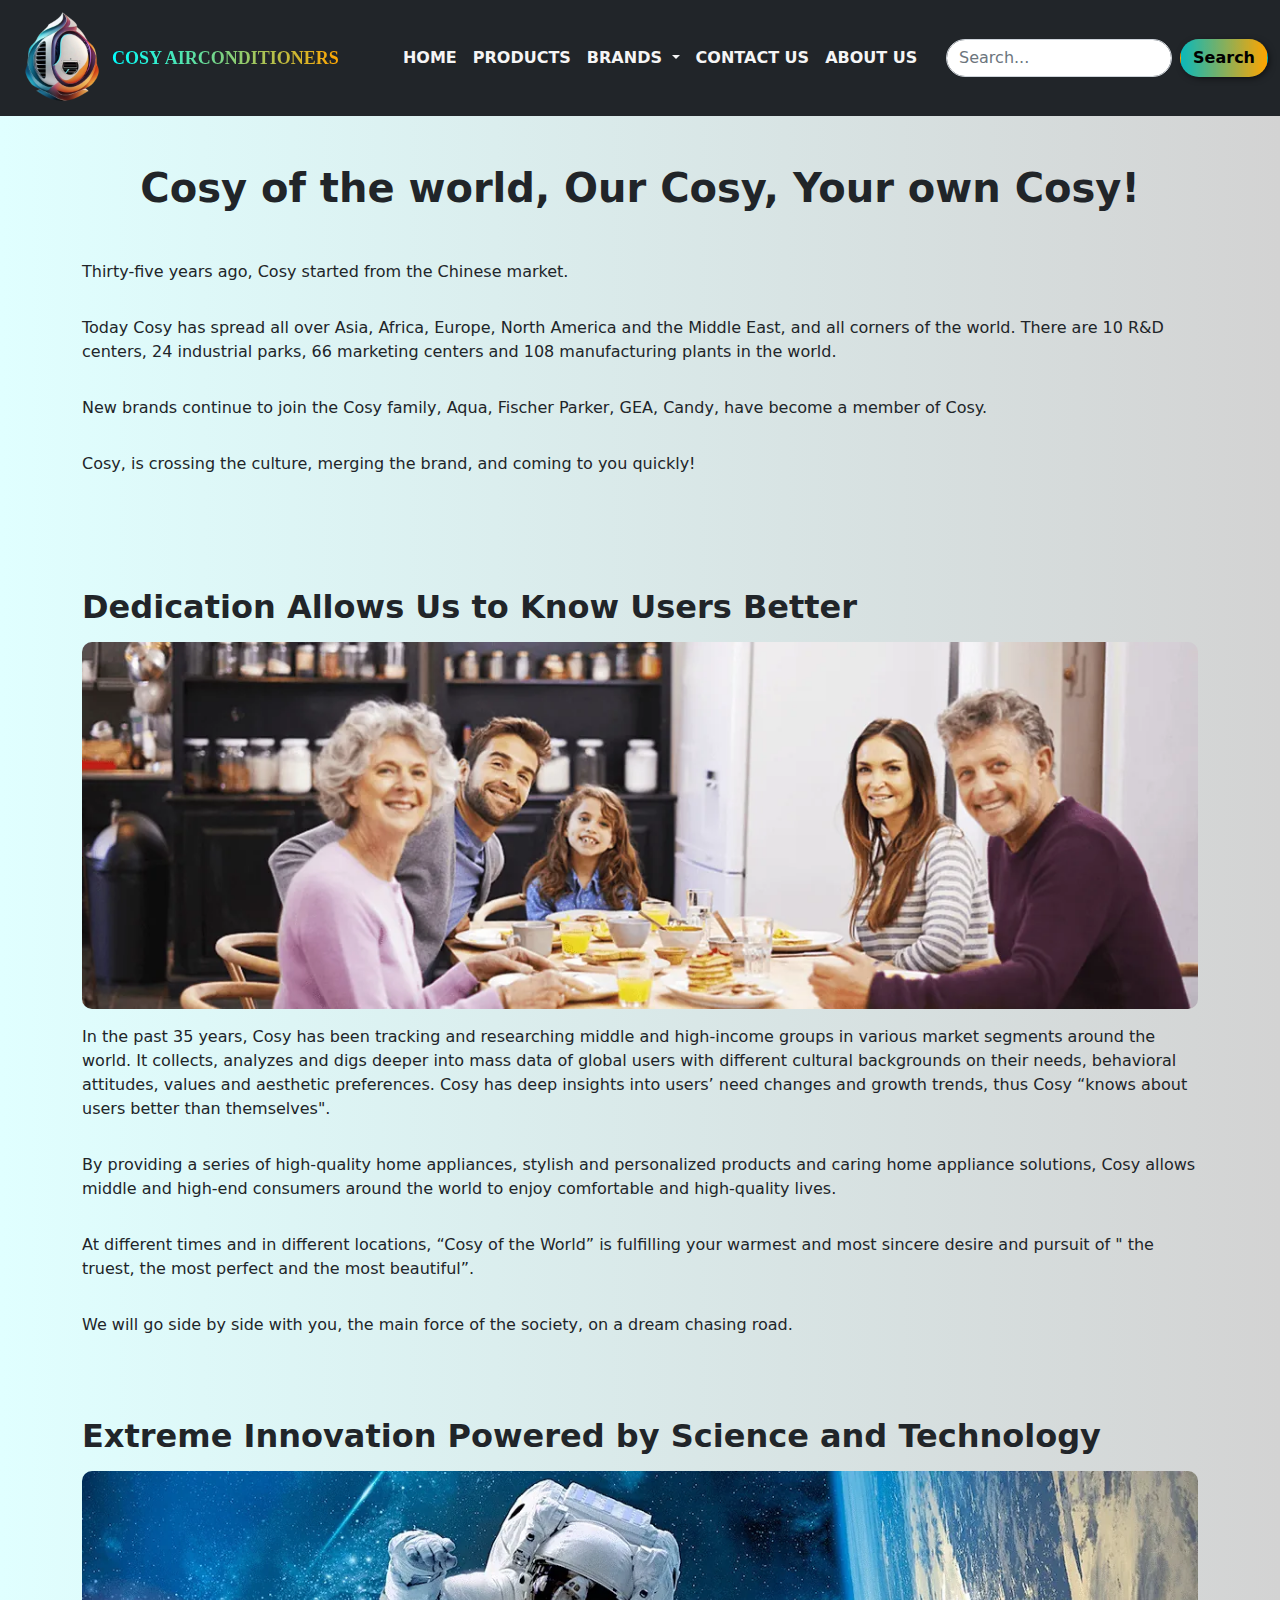
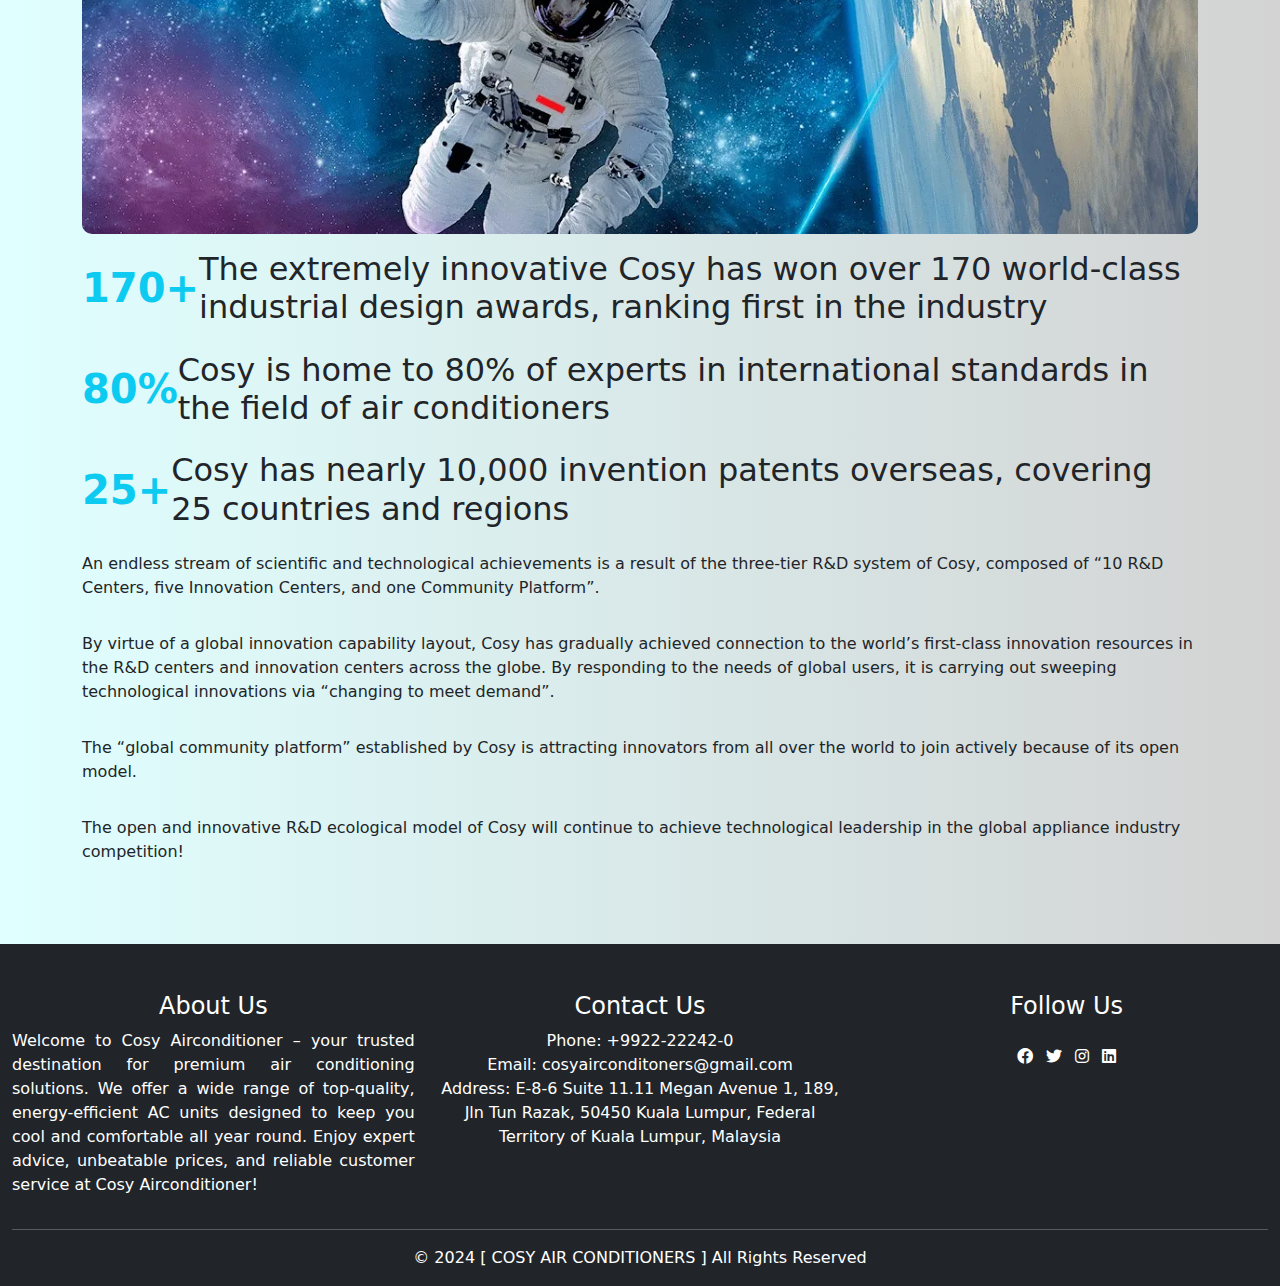
==== about.html @ b20bf0d7 "data added" ====
<!DOCTYPE html>
<html lang="en">
<head>
    <meta charset="UTF-8">
    <meta name="viewport" content="width=device-width, initial-scale=1.0">
    <link rel="shortcut icon" href="images/logo.png" type="image/x-icon">
    <link rel="stylesheet" href="style.css">
      <!-- Font Awesome -->
      <link href= 
      "https://cdnjs.cloudflare.com/ajax/libs/font-awesome/6.0.0-beta3/css/all.min.css"rel="stylesheet"> 
    <link rel="stylesheet" href="css/bootstrap.css">
    <title>ABOUT US</title>
</head>
<body>
   <!-- go to top button -->
   <button type="button" class="rounded-pill" onclick="topFunction()" id="top_btn">Top</button>
   <!-- javascript code -->
    <script>
     var go_top = document.getElementById("top_btn");
     window.onscroll = function() {scrollFunction()};
     function scrollFunction(){
       if(document.body.scrollTop > 20 || document.documentElement.scrollTop > 20 ){
         go_top.style.display = "block";
       }else{
         go_top.style.display = "none";
       }
     }
     function topFunction(){
       document.body.scrollTop = 0;
       document.documentElement.scrollTop = 0;
     }
    </script>
   <!-- javascript code -->
   <!-- go to top button -->
    <!-- navbar start -->
    <nav class="navbar navbar-expand-lg navbar-light bg-dark">
        <div class="container-fluid">
          <img id="logo" src="images/logo.png" alt="logo" width="100px">
          <button class="navbar-toggler" type="button" data-bs-toggle="collapse" data-bs-target="#navbarSupportedContent" aria-controls="navbarSupportedContent" aria-expanded="false" aria-label="Toggle navigation">
            <span class="navbar-toggler-icon"></span>
          </button>
          <span id="second">COSY AIRCONDITIONERS</span>
          <div class="collapse navbar-collapse" id="navbarSupportedContent">
            <ul class="navbar-nav me-auto mb-2 mb-lg-0 ms-5">
              <li class="nav-item">
                <a class="nav-link active fw-bolder ms-2" id="white" aria-current="page" href="index.html">HOME</a>
              </li>
              <li class="nav-item">
                <a class="nav-link fw-bolder" id="white" href="products.html">PRODUCTS</a>
              </li>
              <li class="nav-item dropdown">
                <a id="white" class="nav-link dropdown-toggle fw-bolder" href="#" id="navbarDropdown" role="button" data-bs-toggle="dropdown" aria-expanded="false">
                  BRANDS
                </a>
                <ul class="dropdown-menu bg-dark round-2" aria-labelledby="navbarDropdown" id="productlisting">
                </ul>
              </li>
              <li class="nav-item">
                <a id="white" class="nav-link fw-bolder" href="contactus.html"  aria-disabled="false">CONTACT US</a>
              </li>
              <li class="nav-item">
                <a id="white" class="nav-link fw-bolder" href="about.html"  aria-disabled="false">ABOUT US</a>
              </li>
            </ul>
            <form class="d-flex">
              <input class="form-control me-2 rounded-pill" type="search" onclick="nonborder()" placeholder="Search..." aria-label="Search" id="search_input">
              <button id="btnsearch" class="btn fw-bolder" type="submit">Search</button>
            </form>
          </div>
        </div>
      </nav>
    <!-- navbar end -->
<!-- about start -->
<!-- 
<div  class="text-center fw-bolder mb-5 mt-5" style="letter-spacing: 20px; text-shadow: 2px 10px 5px rgba(128, 128, 128, 0.701);"><h1><strong>ABOUT US</strong></h1></div> -->

<!-- first heading -->

<strong><h1 class="text-center mt-5">Cosy of the world, Our Cosy, Your own Cosy!</strong></h1>
<div class="container mt-5">
  <div class="row">
    <div class="col-12 text-justify mb-3">
      <p>Thirty-five years ago, Cosy started from the Chinese market.</p>
    </div>
    <div class="col-12 text-justify mb-3">
      <p>Today Cosy has spread all over Asia, Africa, Europe, North America and the Middle East, and all corners of the world. There are 10 R&D centers, 24 industrial parks, 66 marketing centers and 108 manufacturing plants in the world.</p>
    </div>
    <div class="col-12 text-justify mb-3">
      <p>New brands continue to join the Cosy family, Aqua, Fischer Parker, GEA, Candy, have become a member of Cosy.</p>
    </div>
    <div class="col-12 text-justify">
      <p>Cosy, is crossing the culture, merging the brand, and coming to you quickly!</p>
    </div>
  </div>
</div>

<!-- second heading -->

<div class="container mt-5">
  <div class="row">
    <div class="col-12 mt-5 mb-2">
      <h2><strong>Dedication Allows Us to Know Users Better</strong></h2>
    </div>
    <div class="col-12 mb-3">
      <img src="images/userimage.jpg" alt="aboutimage" class="img-fluid" style="border-radius: 10px;">
    </div>
    <div class="col-12 text-justify mb-3">
      <p>In the past 35 years, Cosy has been tracking and researching middle and high-income groups in various market segments around the world. It collects, analyzes and digs deeper into mass data of global users with different cultural backgrounds on their needs, behavioral attitudes, values and aesthetic preferences. Cosy has deep insights into users’ need changes and growth trends, thus Cosy “knows about users better than themselves".</p>
    </div>
    <div class="col-12 text-justify mb-3">
      <p>By providing a series of high-quality home appliances, stylish and personalized products and caring home appliance solutions, Cosy allows middle and high-end consumers around the world to enjoy comfortable and high-quality lives.</p>
    </div>
    <div class="col-12 text-justify mb-3">
      <p>At different times and in different locations, “Cosy of the World” is fulfilling your warmest and most sincere desire and pursuit of " the truest, the most perfect and the most beautiful”.</p>
    </div>
    <div class="col-12 text-justify">
      <p>We will go side by side with you, the main force of the society, on a dream chasing road.</p>
    </div>
  </div>
</div>

<!-- third heading -->

<div class="container mt-3">
  <div class="row">
    <div class="col-12 mt-5 mb-2">
      <h2><strong>Extreme Innovation Powered by Science and Technology</strong></h2>
    </div>
    <div class="col-12 mb-3">
      <img src="images/spaceimage.jpg" alt="aboutimage" class="img-fluid" style="border-radius: 10px;">
    </div>
    <div class="col-12 text-justify mb-3 d-flex" style="align-items: center;">
      <h1><strong class="text-info" style="font-size:40px;">170+</strong></h1>
      <h2>The extremely innovative Cosy has won over 170 world-class industrial design awards, ranking first in the industry</h2>
    </div>
    <div class="col-12 text-justify mb-3 d-flex" style="align-items: center;">
      <h1><strong class="text-info" style="font-size:40px;">80%</strong></h1>
      <h2>Cosy is home to 80% of experts in international standards in the field of air conditioners</h2>
    </div>
    <div class="col-12 text-justify mb-3 d-flex" style="align-items: center;">
      <h1><strong class="text-info" style="font-size:40px;">25+</strong></h1>
      <h2>Cosy has nearly 10,000 invention patents overseas, covering 25 countries and regions</h2>
    </div>
    <div class="col-12 text-justify mb-3">
      <p>An endless stream of scientific and technological achievements is a result of the three-tier R&D system of Cosy, composed of “10 R&D Centers, five Innovation Centers, and one Community Platform”.</p>
    </div>
    <div class="col-12 text-justify mb-3">
      <p>By virtue of a global innovation capability layout, Cosy has gradually achieved connection to the world’s first-class innovation resources in the R&D centers and innovation centers across the globe. By responding to the needs of global users, it is carrying out sweeping technological innovations via “changing to meet demand”.</p>
    </div>
    <div class="col-12 text-justify mb-3">
      <p>The “global community platform” established by Cosy is attracting innovators from all over the world to join actively because of its open model.</p>
    </div>
    <div class="col-12 text-justify mb-3">
      <p>The open and innovative R&D ecological model of Cosy will continue to achieve technological leadership in the global appliance industry competition!</p>
    </div>
  </div>
</div>

<!-- about end -->

    <!-- footer start -->
<footer class="footer mt-5 bg-dark" style="color: white;">
    <div class="container-fluid"> 
     <div class="row pt-5"> 
        <div class="col-sm-12 col-md-4 col-lg-4 col-xl-4"> 
            <h4 class="text-center">About Us</h4> 
            <p style="text-align: justify;">Welcome to Cosy Airconditioner – your trusted destination for premium air conditioning solutions.
             We offer a wide range of top-quality,
             energy-efficient AC units designed to keep you cool and comfortable all year round.
             Enjoy expert advice, unbeatable prices, and reliable customer service at Cosy Airconditioner!
            </p> 
        </div> 
        <div class="col-sm-12 col-md-4 col-lg-4 col-xl-4"> 
            <h4 class="text-center">Contact Us</h4> 
            <ul class="list-unstyled text-center">
              <li>Phone: +9922-22242-0</li>
                <li>Email: cosyairconditoners@gmail.com</li> 
                <li>Address: E-8-6 Suite 11.11 Megan Avenue 1, 189, Jln Tun Razak, 50450 Kuala Lumpur, Federal Territory of Kuala Lumpur, Malaysia</li> 
            </ul> 
        </div> 
        <div class="col-sm-12 col-md-4 col-lg-4 col-xl-4"> 
            <h4 class="text-center">Follow Us</h4> 
            <li class="list-inline-item justify-content-center d-flex pt-3">
            <ul class="list-inline footer-links">
              <li class="list-inline-item">
                <a href="https://www.facebook.com/login/">
                      <i id="socialicon" class="fab fa-facebook "></i> 
                </a> 
                   </li> 
                 <li class="list-inline-item"> 
                   <a href="https://twitter.com/i/flow/login">
                         <i id="socialicon" class="fab fa-twitter "></i> 
                   </a> 
                 </li> 
                 <li class="list-inline-item"> 
                   <a href="https://www.instagram.com/accounts/login/?hl=en"> 
                         <i id="socialicon" class="fab fa-instagram "></i> 
                   </a> 
                 </li> 
                 <li class="list-inline-item"> 
                   <a href="https://www.linkedin.com/login"> 
                         <i id="socialicon" class="fab fa-linkedin "></i>
                     </a> 
                   </li> 
               </ul> 
           </div> 
       </div> 
       <hr> 
       <div class="row"> 
           <div class="col-sm-12 col-md-12 col-lg-12 text-center"> 
               <p>&copy; 2024 [ COSY AIR CONDITIONERS ] All Rights Reserved</p> 
           </div> 
           
       </div> 
   </div> 
  </footer>  
           <!-- footer end -->

    <script src="js/bootstrap.js"></script>
    <script>
      var product =[
[1,'The Hallmark of Elegance & Functionality','images/greeac1.jpg','Built-in WIFI Smartphone interface Quiet down to 19 dB(A) Multiple fan speeds Precise airflow control Swing louver control I-Feel function Remote & wired controller options',120000,'Gree'],
[2,'vireo r32 wall mount 2.5 Ton AC','images/greeac2.jpg','Auto Clean Dehumidification I-Feel functionality Self-diagnosis Multiple fan speeds Automatic voltage adaptation Low voltage start-up Swing louver control',150000,'Gree'],
[3,'The Future Of Environmental Efficiency','images/greeac3.jpg','4-Way discharge air Multiple fan speeds Swing louver control Automatic voltage adaption',310000,'Gree'],
[4,'Inverter Series HSU-19VRA22','images/haierac1.jpg','UVC Sterilization WiFi Control WiFi Control Smart Clean Smart Clean',130000,'Haier'],
[5,'UV PLUS T2 INVERTER','images/haierac3.jpg','Power Input (W)510 -3500 Running Current (A)2.4 -15.5 Refrigerant R32 Air Circulation (m3/h)1510',250000,'Haier'],
[6,'Air Conditioner HSU-19VQC22','images/haierac2.png','UVC Sterilization WiFi Control WiFi Control Smart Clean Smart Clean',250000,'Haier'],
[7,'Excel 1.5 Ton Silver Inverter Split AC','images/dawlanceac1.webp','Inverter Mono Split Cooling Capacity(Btu/h) 18000 BTU/h Function Reversible',170000,'Dawlance'],
[8,'Enercon X 1 Ton Inverter Split AC','images/dawlanceac2.webp','AC Inverter Mono Split Cooling Capacity (Btu/h) 12500 BTU/h Function Reversible Self Cleaning Yes',142000,'Dawlance'],
[9,'Gallant 2 Ton Inverter Floor Standing AC','images/dawlanceac3.png','Gold Fin Yes Self Cleaning Yes',373000,'Dawlance'],
[10,'PEL InverterOn Jumbo Black','images/pelac1.webp','(H&C) Air Conditioner (1 Ton & 2 Ton Wifi Available',146000,'Pel'],
[11,'PEL InverterOn Turbo DC T3','images/pelac3.webp','12K Turbo DC Ultimate T3 Range Capacity Cooling 1004(100~1182)W Range Current Cooling 4.5(1.1~5.4) ARated Current 9.0 ARange Capacity Heating 925(240~1083) W',139000,'Pel'],
[12,'PEL Regal Air Conditioner','images/pelac2.webp','Regal (Heat & Cool) 2.0 Ton Rated Capacity Cooling 7100 Rated Running Current Cooling 14.5 W Maximum Current 19 A Rated Power Cooling 2500 W Maximum Power 4000 W',28400,'Pel'],
[13,'2 Ton Ultron SUPER eComfort Mirror Black DC Inverter','images/orientac3.webp','T3 tropicalized inverter Japanese PCB Kit Auto Pilot Optimized compressor drive Low voltage operation 70V',255000,'Orient'],
[14,'1 Ton Ultron MEGA eComfort DC Inverter','images/oreintac1.webp','T3 tropicalized inverter Japanese PCB Kit Auto Pilot Optimized compressor drive Low voltage operation 70V 100% pure copper',133000,'Orient'],
[15,'4 Ton ULTIMATE Silk White H/C','images/orientstandac.webp','on-inverter technology Energy efficient technology R410 Eco friendly refrigerant Heat & Cool 4D air flow',410000,'Orient']
]



var brands =[];
for (var iterator of product){
  if(brands.includes(iterator[5])){
  }else{
      brands.push(iterator[5])
  }
}


var listing = "";
for (var list of brands) {
  listing +=`
               <li><a id="color" class="dropdown-item" href="category.html?category=${list}">${list}</a></li>   
      `
}
document.getElementById("productlisting").innerHTML = listing
    </script>
</body>
</html>
---- style.css ----
body{
    background: linear-gradient(to left, lightgray,lightcyan);
  }
 #white{
    color: whitesmoke;
    /* transition: transform 1s; */
 }
 @keyframes custom{
  0%,100%{transform: rotateY(15deg);}
  50%{ transform: rotateX(15deg);}
 }
 #white:hover{
  animation: custom 1s ease-in-out;
  cursor: pointer;
    /* transform: scale(1.2); */
 }
 #color{
    color: whitesmoke;
    transition: transform 1s;
 }
#color:hover{
  cursor: pointer;
    transform: scale(1.1);
    color: black !important;
}
#logo{
  animation: logo 1.5s ease-in-out infinite;
}
@keyframes logo{
  0%,100%{transform: rotateY(15deg);}
  50%{ transform: rotateX(15deg);}
 }
#second{
  font-family: 'Times New Roman', Times, serif ;
  background:linear-gradient(to left, orange, aqua);
  color: transparent;
  background-clip:text;
  font-weight: bolder;
  font-size: large;
}
#btnsearch{
  border-radius: 60px;
  color: black;
  background-size: 200% 100%;
  background: linear-gradient(to left, orange,rgba(0, 255, 255, 0.678));
  transition: transform 1s;
  box-shadow: 2px 2px 8px -3px black;
}
#btnsearch:hover{
  transform: scale(0.9);
}
#top_btn {
  display: none;
  position: fixed;
  bottom: 20px;
  right: 30px;
  z-index: 99;
  font-size: 18px;
  border: none;
  outline: none;
  background-color: black;
  color: white;
  cursor: pointer;
  padding: 15px;
  transition: transform 1s;
  /* border-radius: 4px; */
}
#top_btn:hover {
  transform: scale(1.3);
  background:linear-gradient( to right, gray,rgba(0, 255, 255, 0.678));
  color:#000;;
}
.card:hover{
  animation: cards 2.5s ease-in-out infinite ;
  border-radius: 5px;;
  box-shadow:3px 3px 4px 3px  rgb(152, 174, 179) !important;   
}
@keyframes cards{
  0%,100% {
    transform: rotateY(10deg);
  }50%{ transform: rotateX(10deg);}
}
#bookbtn{
  animation: book 2.5s ease-in-out infinite ;
}
@keyframes book{
  0%,100%{transform: rotateZ(1deg);}
  50%{transform: rotateX(4deg);}
}
.control{
  display: block;
  width: 100%;
  padding: 0.375rem 0.75rem;
  font-size: 1rem;
  font-weight: 400;
  line-height: 1.5;
  color: #212529;
  background-color: #fff;
  background-clip: padding-box;
  border: 1px solid #00000038;
  -webkit-appearance: none;
  -moz-appearance: none;
  appearance: none;
  border-radius: 0.25rem;
  transition: border-color 0.15s ease-in-out, box-shadow 0.15s ease-in-out;
}
#formbtn{
  box-shadow: 1px 1px 2px 1px rgb(131, 128, 128);
transition: transform 1s;
}
#formbtn:hover{
  box-shadow: 1px 1px 2px 1px rgb(136, 125, 125) inset;
transform: scale(0.9);
}
#fbtndiv{
  justify-content: flex-end;
  display: flex;
}
.footer{
  left: 0;
  bottom: 0;
  text-align: justify;
}
.footer-content h2{ 
   color: #fff; 
}
.footer-content h5, 
.footer-content p, 
.footer-links a { 
color: #fff; 
}
#socialicon{ 
animation: icons 1.5s ease-in-out infinite;
   /* text-decoration: underline; */
}
@keyframes icons{
  0%,100%{transform: scale(1.2);}
  50%{ transform: scale(0.9);}
 }
.footer hr { 
   background-color: #fff; 
}
#morebtn{
  border: 2px solid gray;
  box-shadow: inset -2px -2px 8px 3px black;
transition: transform 0.8s;
}
#morebtn:hover{
  transform: scale(0.9);
 background: black;
 box-shadow: 2px 2px 8px 2px gray;
 color: white;
}
.back{
  height: 1000px;;
  background-image: url(images/freshhome.jpg);
  background-repeat: no-repeat;
  background-size:cover;
}
#comfort{
  padding: 0px 10px;
  position: absolute;
  text-shadow: 2px 10px 6px rgba(78, 78, 78, 0.701);
  margin-top: 8px;
  background: linear-gradient(to left, black, blue,black,blue);
  background-clip: text;
  color: transparent;
}
#serviceimg{
  animation: simg 2.5s ease-in-out infinite;
  }
  @keyframes simg{
    0%,100%{transform: rotateX(8deg)}
    50%{ transform: rotateY(8deg)}
   }
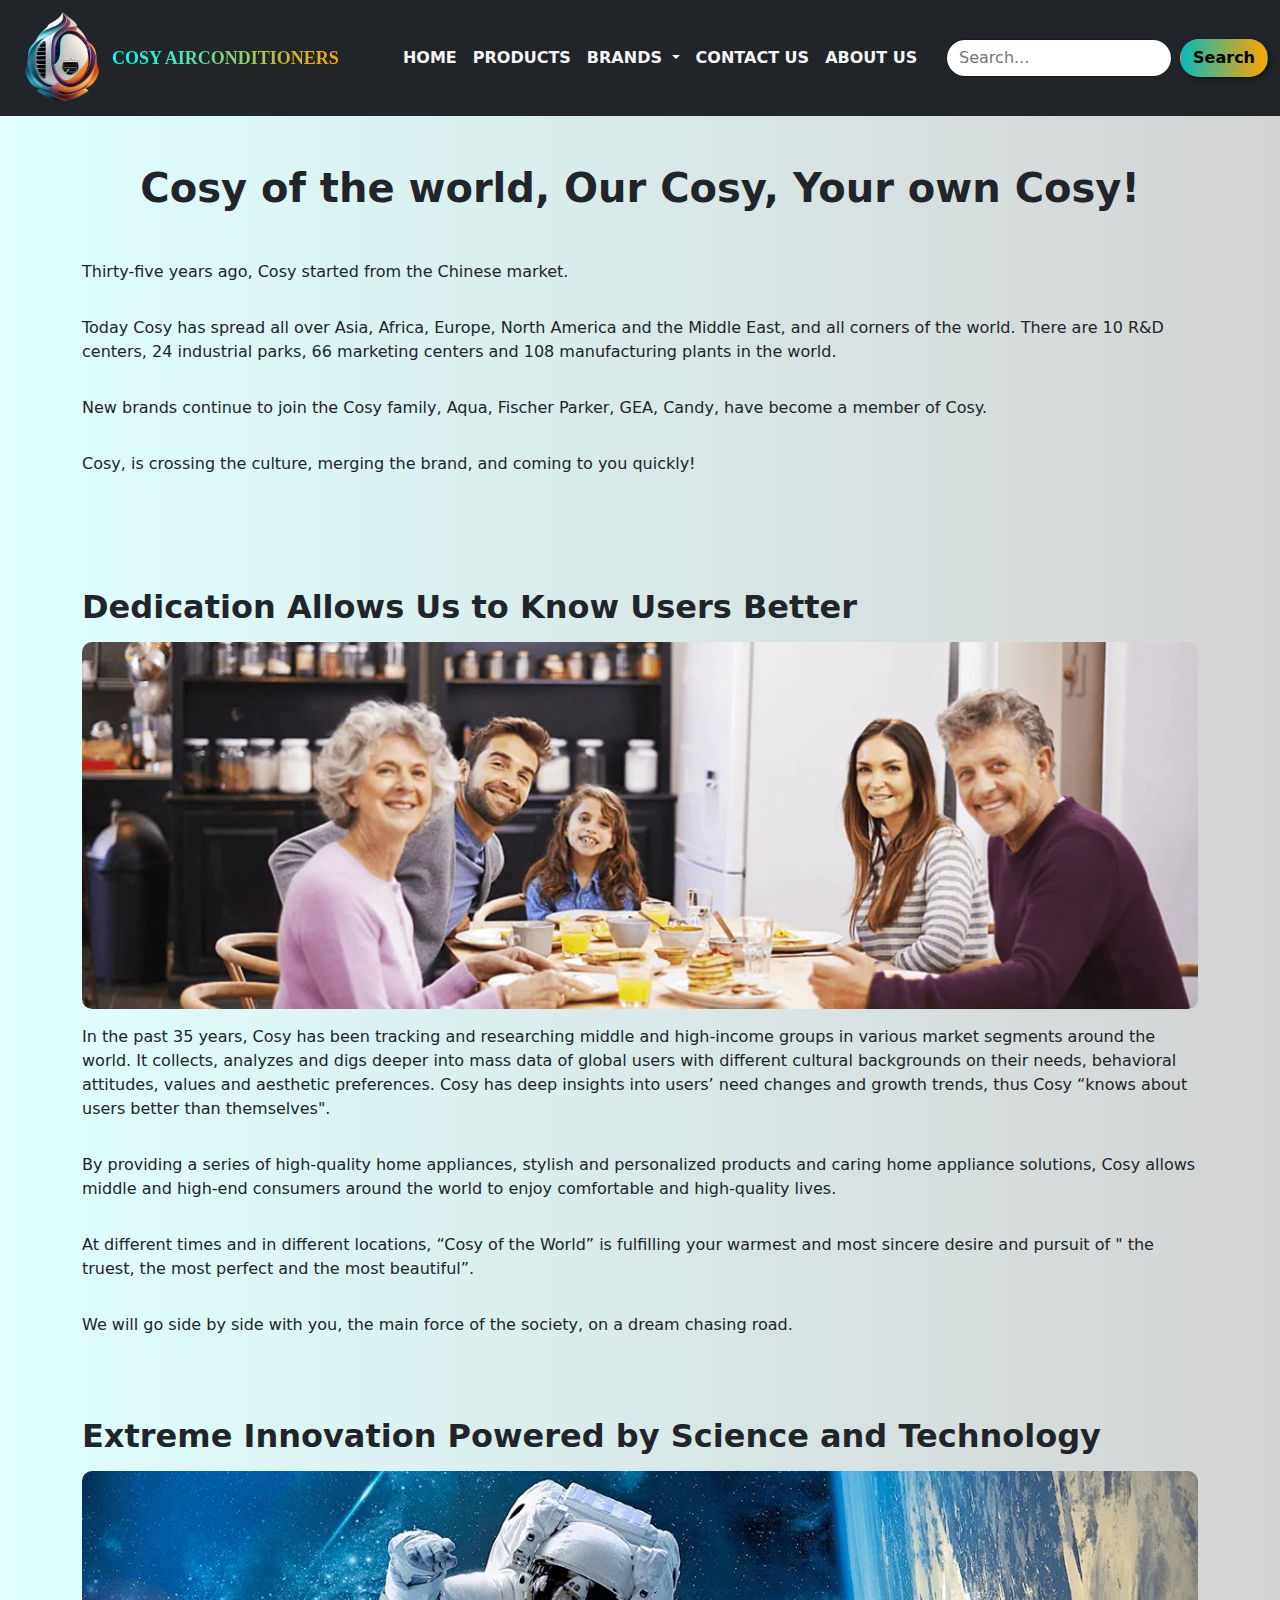
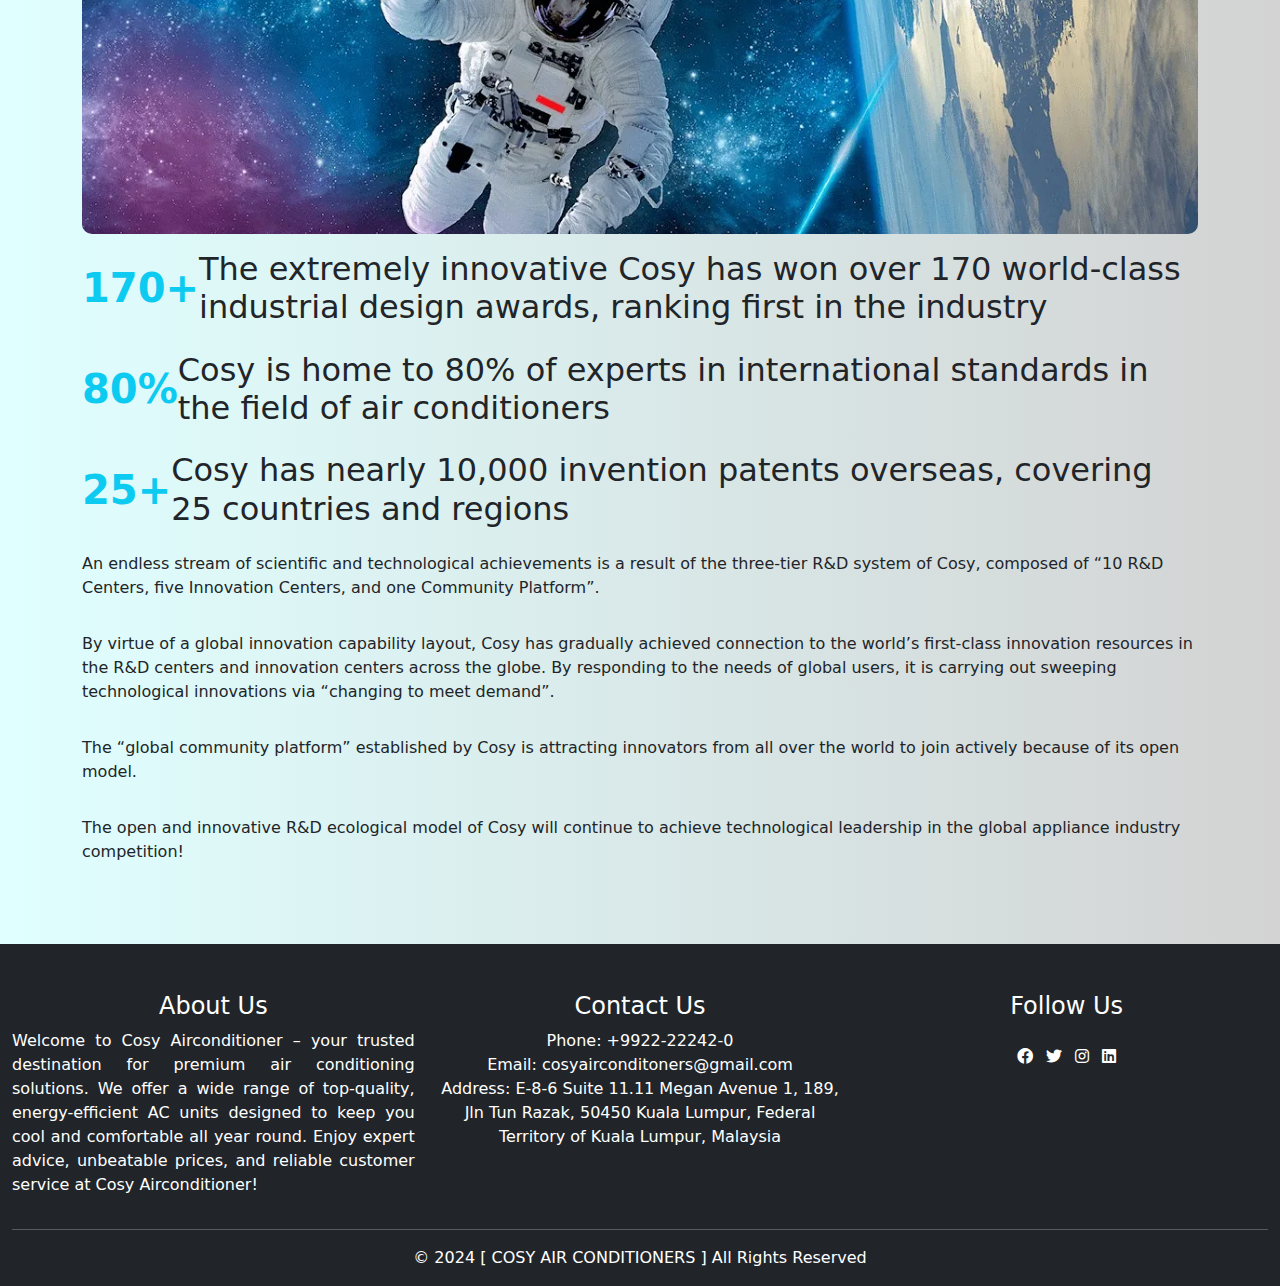
==== commit d289e9e2: "Update about.html" ====
--- a/about.html
+++ b/about.html
@@ -30,47 +30,49 @@
        document.documentElement.scrollTop = 0;
      }
     </script>
-   <!-- javascript code -->
+    <!-- javascript code -->
    <!-- go to top button -->
     <!-- navbar start -->
     <nav class="navbar navbar-expand-lg navbar-light bg-dark">
-        <div class="container-fluid">
-          <img id="logo" src="images/logo.png" alt="logo" width="100px">
-          <button class="navbar-toggler" type="button" data-bs-toggle="collapse" data-bs-target="#navbarSupportedContent" aria-controls="navbarSupportedContent" aria-expanded="false" aria-label="Toggle navigation">
-            <span class="navbar-toggler-icon"></span>
-          </button>
-          <span id="second">COSY AIRCONDITIONERS</span>
-          <div class="collapse navbar-collapse" id="navbarSupportedContent">
-            <ul class="navbar-nav me-auto mb-2 mb-lg-0 ms-5">
-              <li class="nav-item">
-                <a class="nav-link active fw-bolder ms-2" id="white" aria-current="page" href="index.html">HOME</a>
-              </li>
-              <li class="nav-item">
-                <a class="nav-link fw-bolder" id="white" href="products.html">PRODUCTS</a>
-              </li>
-              <li class="nav-item dropdown">
-                <a id="white" class="nav-link dropdown-toggle fw-bolder" href="#" id="navbarDropdown" role="button" data-bs-toggle="dropdown" aria-expanded="false">
-                  BRANDS
-                </a>
-                <ul class="dropdown-menu bg-dark round-2" aria-labelledby="navbarDropdown" id="productlisting">
-                </ul>
-              </li>
-              <li class="nav-item">
-                <a id="white" class="nav-link fw-bolder" href="contactus.html"  aria-disabled="false">CONTACT US</a>
-              </li>
-              <li class="nav-item">
-                <a id="white" class="nav-link fw-bolder" href="about.html"  aria-disabled="false">ABOUT US</a>
-              </li>
-            </ul>
-            <form class="d-flex">
-              <input class="form-control me-2 rounded-pill" type="search" onclick="nonborder()" placeholder="Search..." aria-label="Search" id="search_input">
-              <button id="btnsearch" class="btn fw-bolder" type="submit">Search</button>
-            </form>
-          </div>
+      <div class="container-fluid">
+        <img id="logo" src="images/logo.png" alt="logo" width="100px" class="img-fluid"> <span id="second">COSY AIRCONDITIONERS</span>
+        
+        <button class="navbar-toggler text-light" type="button" data-bs-toggle="collapse" data-bs-target="#navbarSupportedContent" aria-controls="navbarSupportedContent" aria-expanded="false" aria-label="Toggle navigation">
+          <span class="navbar-toggler-icon"></span>
+        </button>
+        <div class="collapse navbar-collapse" id="navbarSupportedContent">
+          
+          <ul class="navbar-nav me-auto mb-2 mb-lg-0 ms-5">
+            <li class="nav-item">
+              <a class="nav-link active fw-bolder ms-2" id="white" aria-current="page" href="index.html">HOME</a>
+            </li>
+            <li class="nav-item">
+              <a class="nav-link fw-bolder" id="white" href="products.html">PRODUCTS</a>
+            </li>
+            <li class="nav-item dropdown">
+              <a id="white" class="nav-link dropdown-toggle fw-bolder" href="#" id="navbarDropdown" role="button" data-bs-toggle="dropdown" aria-expanded="false">
+                BRANDS
+              </a>
+              <ul class="dropdown-menu bg-dark round-2" aria-labelledby="navbarDropdown" id="productlisting">
+               
+              </ul>
+            </li>
+            <li class="nav-item">
+              <a id="white" class="nav-link fw-bolder" href="contactus.html"  aria-disabled="false">CONTACT US</a>
+            </li>
+            <li class="nav-item">
+              <a id="white" class="nav-link fw-bolder" href="about.html"  aria-disabled="false">ABOUT US</a>
+            </li>
+          </ul>
+          <form class="d-flex">
+            <input class="control me-2 rounded-pill" type="search" onclick="nonborder()" placeholder="Search..." aria-label="Search" id="search_input">
+            <button id="btnsearch" class="btn fw-bolder" type="submit">Search</button>
+          </form>
         </div>
-      </nav>
-    <!-- navbar end -->
-<!-- about start -->
+      </div>
+      
+    </nav>
+  <!-- navbar end --><!-- about start -->
 <!-- 
 <div  class="text-center fw-bolder mb-5 mt-5" style="letter-spacing: 20px; text-shadow: 2px 10px 5px rgba(128, 128, 128, 0.701);"><h1><strong>ABOUT US</strong></h1></div> -->
 
@@ -256,4 +258,4 @@
 document.getElementById("productlisting").innerHTML = listing
     </script>
 </body>
-</html>+</html>
